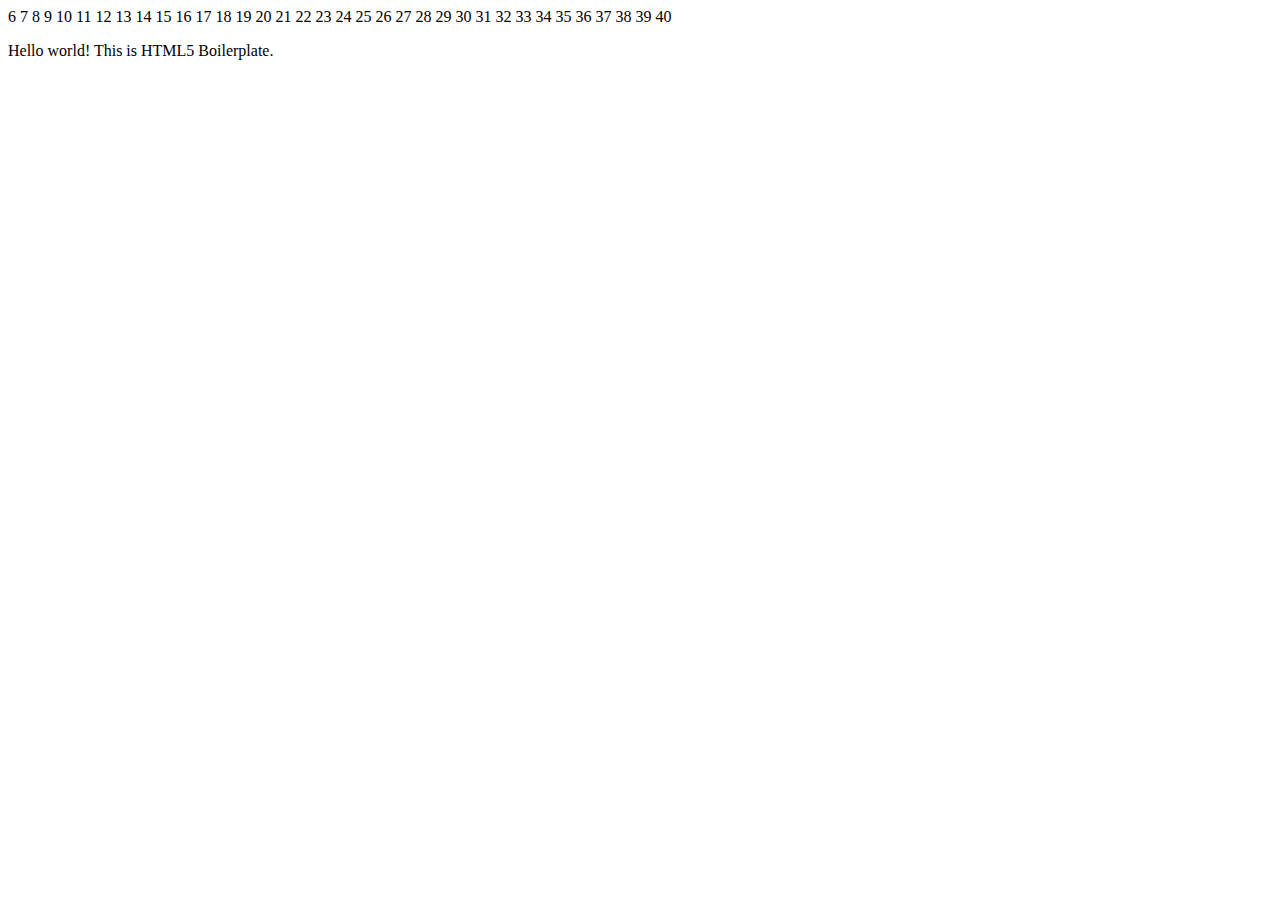
==== index.html @ a2d27dfd "Create index.html" ====
6
7
8
9
10
11
12
13
14
15
16
17
18
19
20
21
22
23
24
25
26
27
28
29
30
31
32
33
34
35
36
37
38
39
40
<!doctype html>
<html class="no-js" lang="">
 
<head>
  <meta charset="utf-8">
  <title></title>
  <meta name="description" content="">
  <meta name="viewport" content="width=device-width, initial-scale=1">
 
  <meta property="og:title" content="">
  <meta property="og:type" content="">
  <meta property="og:url" content="">
  <meta property="og:image" content="">
 
  <link rel="manifest" href="site.webmanifest">
  <link rel="apple-touch-icon" href="icon.png">
  <!-- Place favicon.ico in the root directory -->
 
  <link rel="stylesheet" href="css/normalize.css">
  <link rel="stylesheet" href="css/style.css">
 
  <meta name="theme-color" content="#fafafa">
</head>
 
<body>
 
  <!-- Add your site or application content here -->
  <p>Hello world! This is HTML5 Boilerplate.</p>
  <script src="js/vendor/modernizr-3.11.4.min.js"></script>
  <script src="js/app.js"></script>
 
  <!-- Google Analytics: change UA-XXXXX-Y to be your site's ID. -->
  <script>
    window.ga = function () { ga.q.push(arguments) }; ga.q = []; ga.l = +new Date;
    ga('create', 'UA-XXXXX-Y', 'auto'); ga('set', 'anonymizeIp', true); ga('set', 'transport', 'beacon'); ga('send', 'pageview')
  </script>
  <script src="https://www.google-analytics.com/analytics.js" async></script>
</body>
 
</html>
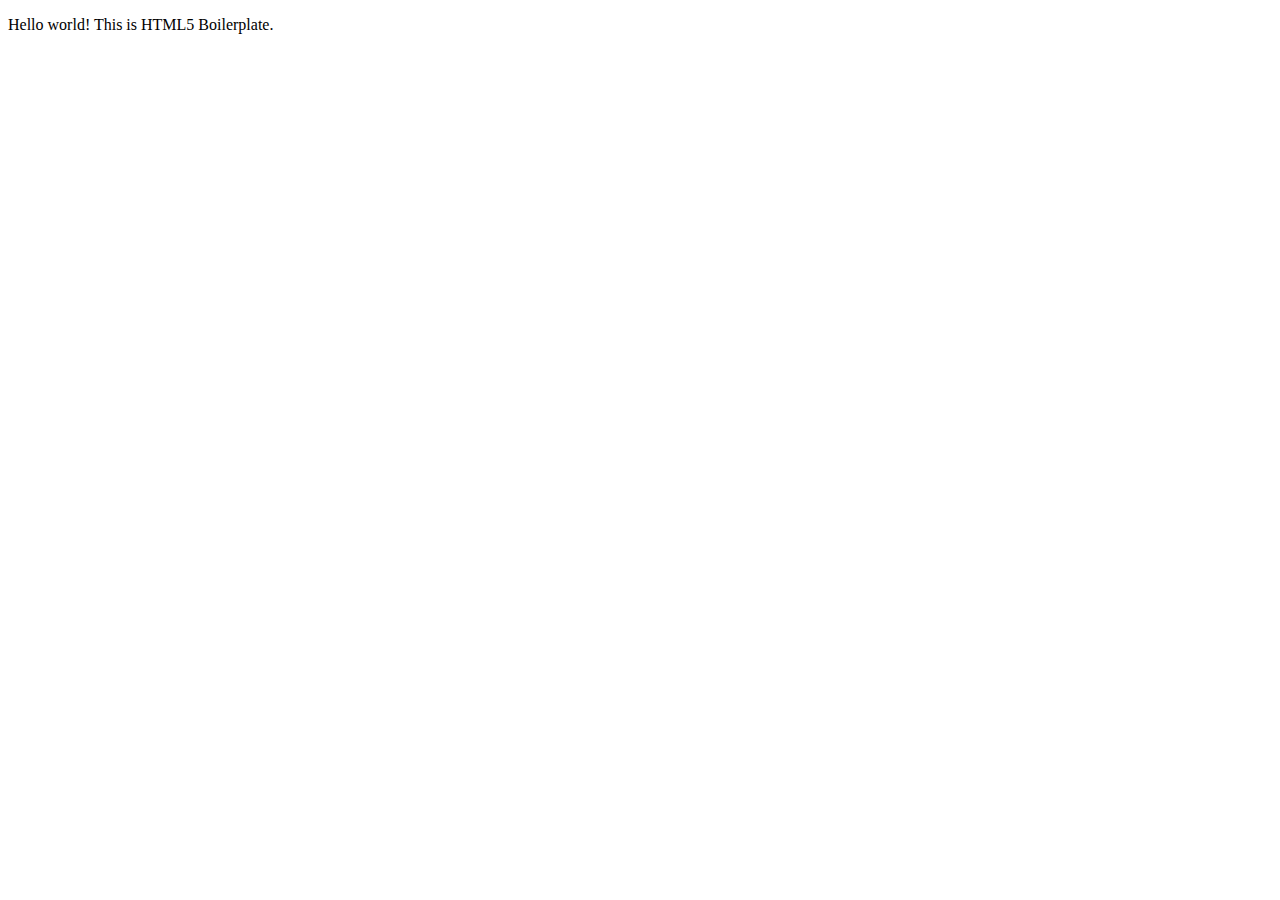
==== commit c78f5df8: "Update index.html" ====
--- a/index.html
+++ b/index.html
@@ -1,39 +1,3 @@
-
-6
-7
-8
-9
-10
-11
-12
-13
-14
-15
-16
-17
-18
-19
-20
-21
-22
-23
-24
-25
-26
-27
-28
-29
-30
-31
-32
-33
-34
-35
-36
-37
-38
-39
-40
 <!doctype html>
 <html class="no-js" lang="">
  
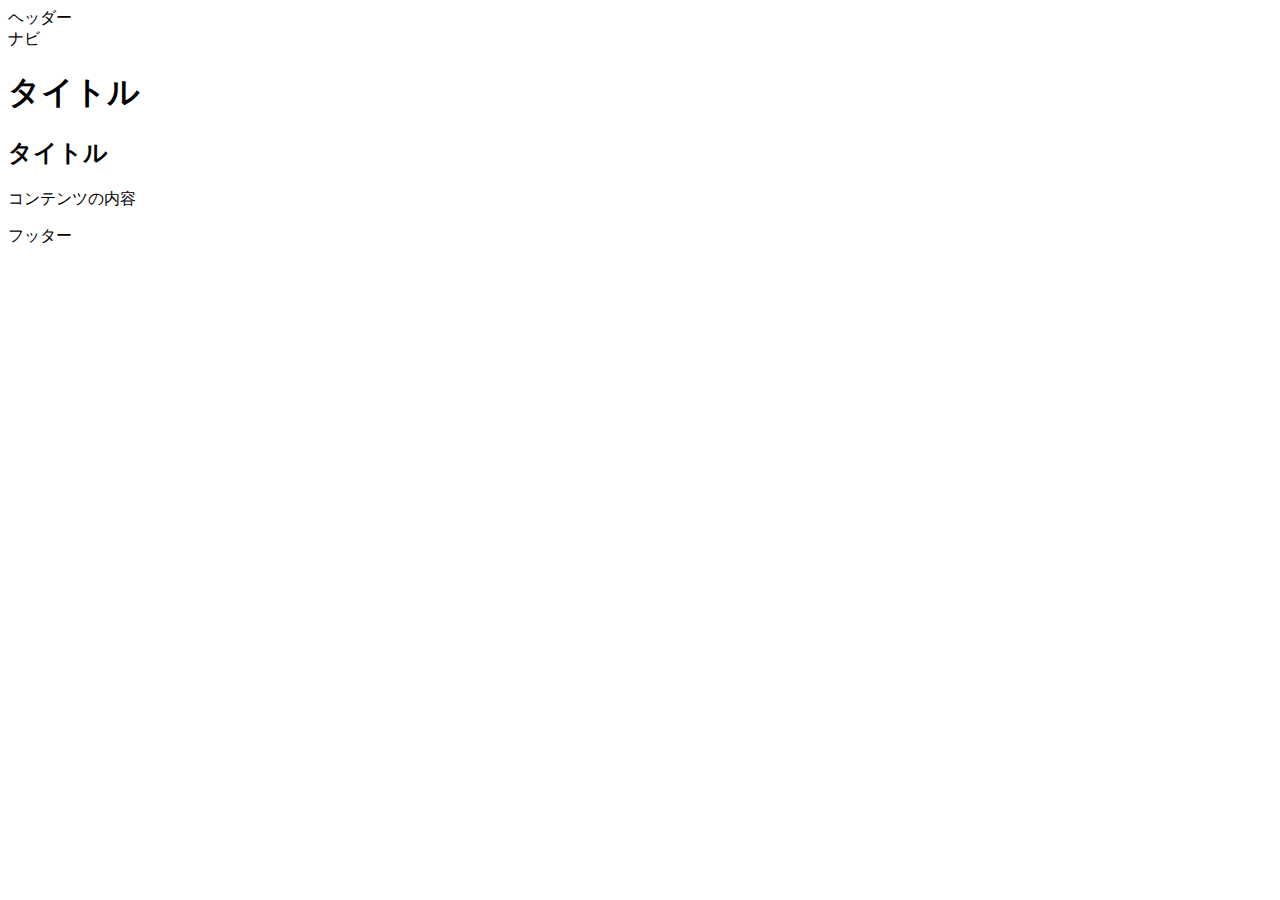
==== commit 813d0b3e: "Update index.html" ====
--- a/index.html
+++ b/index.html
@@ -1,40 +1,36 @@
-<!doctype html>
-<html class="no-js" lang="">
- 
-<head>
-  <meta charset="utf-8">
-  <title></title>
-  <meta name="description" content="">
-  <meta name="viewport" content="width=device-width, initial-scale=1">
- 
-  <meta property="og:title" content="">
-  <meta property="og:type" content="">
-  <meta property="og:url" content="">
-  <meta property="og:image" content="">
- 
-  <link rel="manifest" href="site.webmanifest">
-  <link rel="apple-touch-icon" href="icon.png">
-  <!-- Place favicon.ico in the root directory -->
- 
-  <link rel="stylesheet" href="css/normalize.css">
-  <link rel="stylesheet" href="css/style.css">
- 
-  <meta name="theme-color" content="#fafafa">
-</head>
- 
-<body>
- 
-  <!-- Add your site or application content here -->
-  <p>Hello world! This is HTML5 Boilerplate.</p>
-  <script src="js/vendor/modernizr-3.11.4.min.js"></script>
-  <script src="js/app.js"></script>
- 
-  <!-- Google Analytics: change UA-XXXXX-Y to be your site's ID. -->
-  <script>
-    window.ga = function () { ga.q.push(arguments) }; ga.q = []; ga.l = +new Date;
-    ga('create', 'UA-XXXXX-Y', 'auto'); ga('set', 'anonymizeIp', true); ga('set', 'transport', 'beacon'); ga('send', 'pageview')
-  </script>
-  <script src="https://www.google-analytics.com/analytics.js" async></script>
-</body>
- 
+<!DOCTYPE html>
+<html lang="ja">
+	<head>
+		<meta charset="utf-8">
+		<title>サイトタイトル</title>
+		<meta name="description" content="サイトキャプションを入力">
+		<meta name="keywords" content="サイトキーワードを,で区切って入力">
+		<link rel="stylesheet" href="sample.css">
+		<!--[if lt IE 9]>
+		<script src="http://html5shiv.googlecode.com/svn/trunk/html5.js"></script>
+		<script src="http://css3-mediaqueries-js.googlecode.com/svn/trunk/css3-mediaqueries.js"></script>
+		<![endif]-->
+		<script src="sample.js"></script>
+	</head>
+
+	<body>
+		<!----- ヘッダー ----->
+		<header>ヘッダー</header>
+		<nav>ナビ</nav>
+		<!----- ヘッダー END ----->
+		
+		<!----- メインコンテンツ ----->
+		<article>
+			<h1>タイトル</h1>
+			<section>
+				<h2>タイトル</h2>
+				<p>コンテンツの内容</p>
+			</section>
+		</article>
+		<!----- メインコンテンツ END ----->
+		
+		<!----- フッター ----->
+		<footer>フッター</footer>
+		<!----- フッター END ----->
+	</body>
 </html>
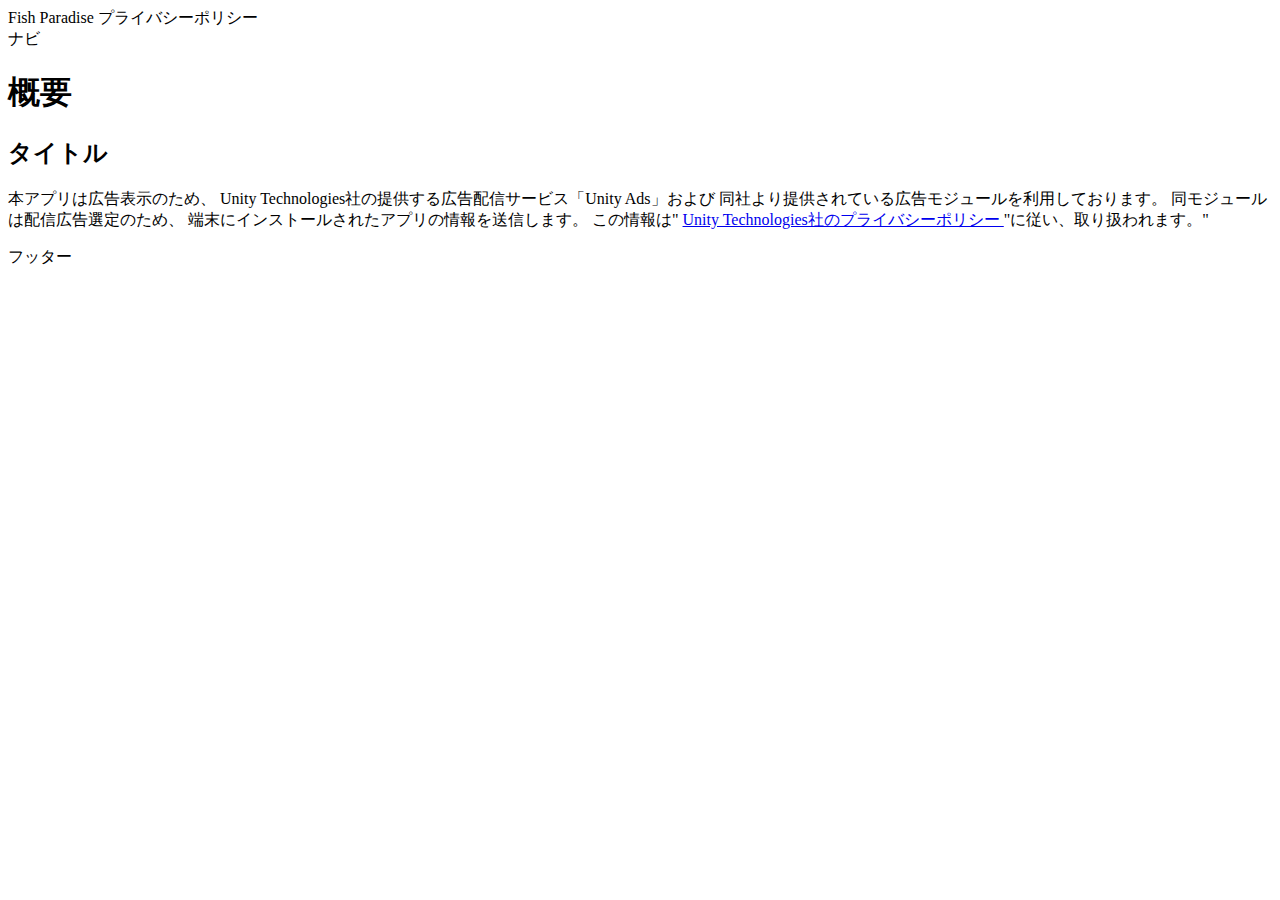
==== commit 19d8a160: "Update index.html" ====
--- a/index.html
+++ b/index.html
@@ -15,16 +15,26 @@
 
 	<body>
 		<!----- ヘッダー ----->
-		<header>ヘッダー</header>
+		<header>Fish Paradise プライバシーポリシー</header>
 		<nav>ナビ</nav>
 		<!----- ヘッダー END ----->
 		
 		<!----- メインコンテンツ ----->
 		<article>
-			<h1>タイトル</h1>
+			<h1>概要</h1>
 			<section>
 				<h2>タイトル</h2>
-				<p>コンテンツの内容</p>
+				
+				<p>
+					本アプリは広告表示のため、
+					Unity Technologies社の提供する広告配信サービス「Unity Ads」および
+					同社より提供されている広告モジュールを利用しております。
+					同モジュールは配信広告選定のため、 端末にインストールされたアプリの情報を送信します。
+					この情報は"
+					<a href="http://unity3d.com/legal/privacy-policy" target="_blank">
+						Unity Technologies社のプライバシーポリシー
+					</a>"に従い、取り扱われます。"
+				</p>
 			</section>
 		</article>
 		<!----- メインコンテンツ END ----->
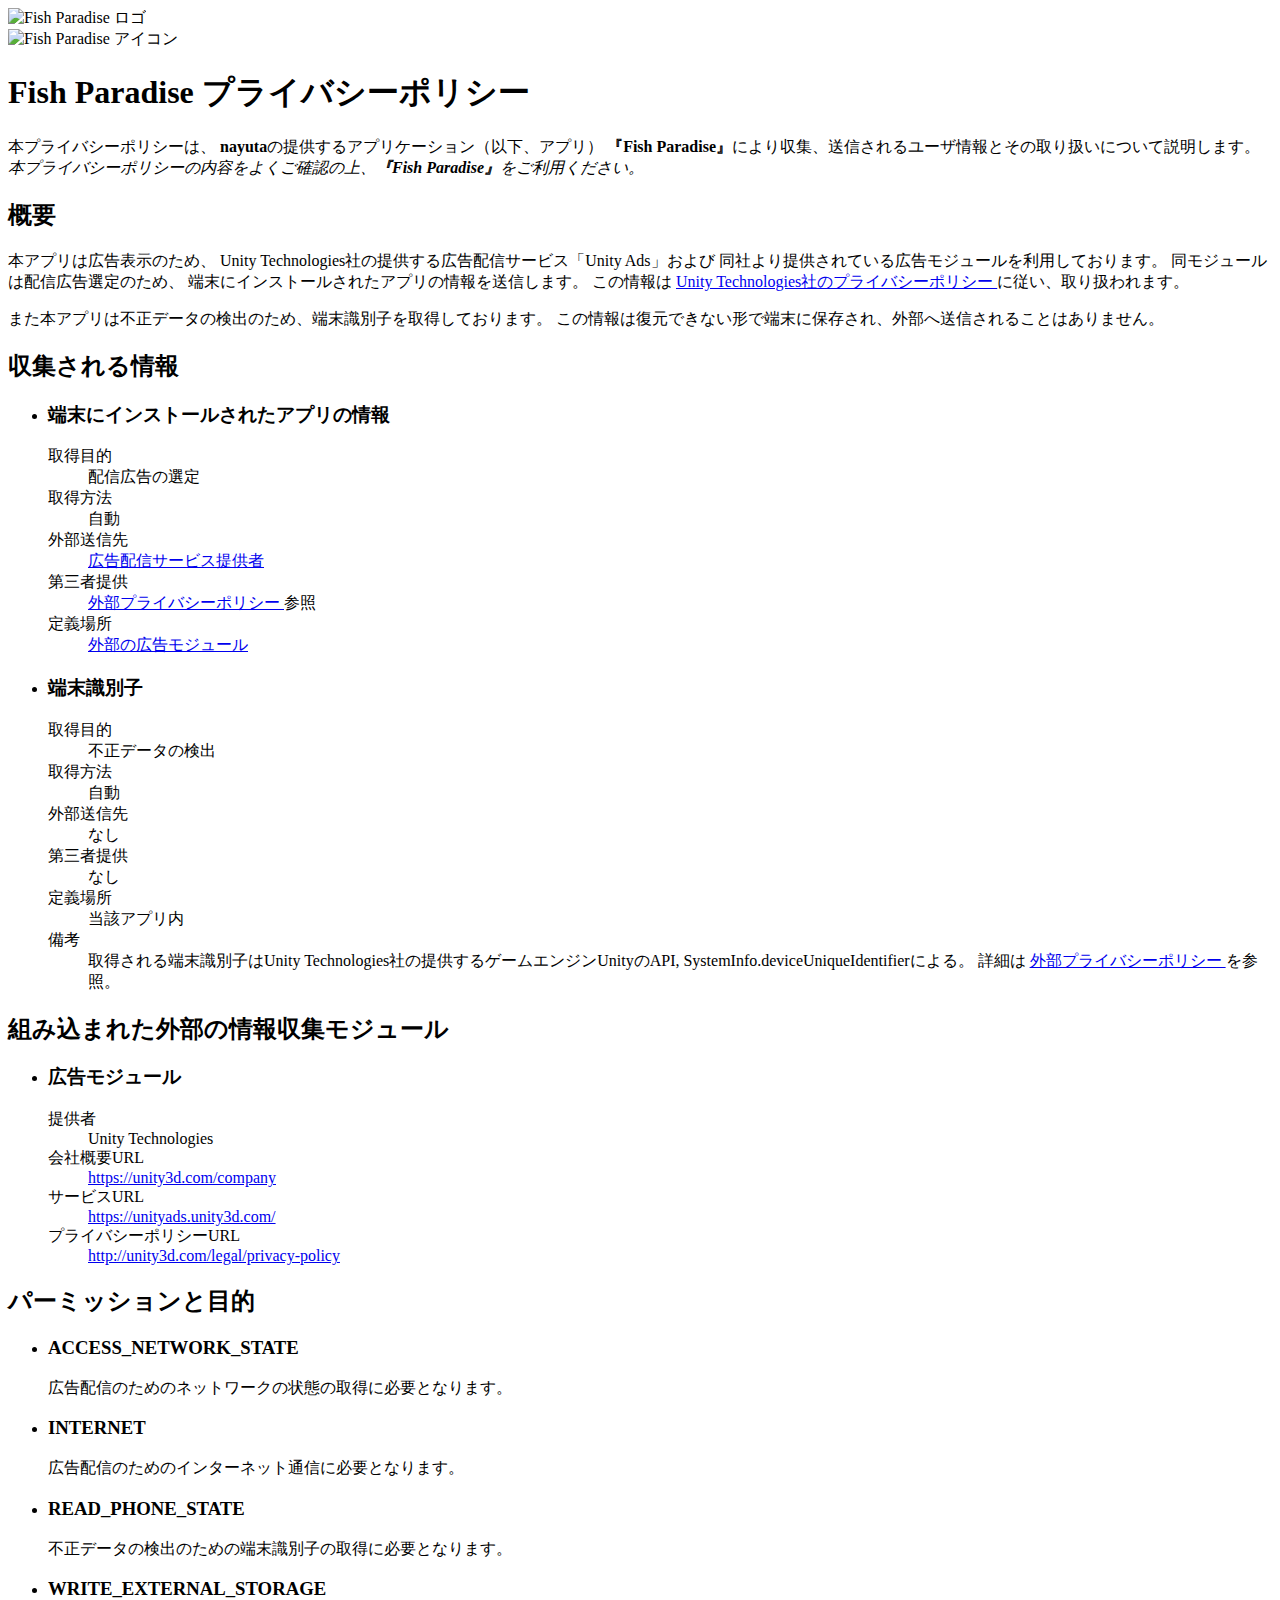
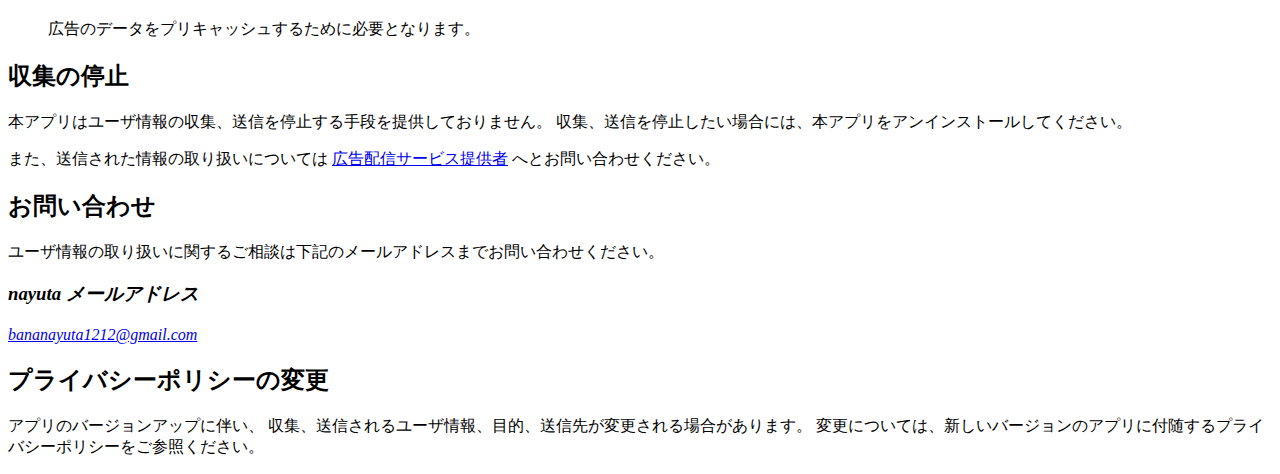
==== commit d5e39101: "Rename privacy-policy-main/index.html to index.html" ====
--- a/index.html
+++ b/index.html
@@ -1,46 +1,192 @@
 <!DOCTYPE html>
 <html lang="ja">
-	<head>
-		<meta charset="utf-8">
-		<title>サイトタイトル</title>
-		<meta name="description" content="サイトキャプションを入力">
-		<meta name="keywords" content="サイトキーワードを,で区切って入力">
-		<link rel="stylesheet" href="sample.css">
-		<!--[if lt IE 9]>
-		<script src="http://html5shiv.googlecode.com/svn/trunk/html5.js"></script>
-		<script src="http://css3-mediaqueries-js.googlecode.com/svn/trunk/css3-mediaqueries.js"></script>
-		<![endif]-->
-		<script src="sample.js"></script>
-	</head>
+<head>
+	<title>Fish Paradise プライバシーポリシー</title>
+	<meta charset="utf-8">
+	<meta name="author" content="F_">
+	<meta name="keywords" content="Fish Paradise,プライバシーポリシー">
+	<meta name="description" content="Fish Paradise プライバシーポリシー">
+	<link rel="stylesheet" type="text/css" href="nayuta.css">
+</head>
+<body>
+	<section>
+		<header id="header">
+			<img src="image/logo.png" alt="Fish Paradise ロゴ" width="2000" height="400" class="logo">
+		</header>
+	</section>
+	<article id="main_area" class="box">
+		<header class="title">
+			<img src="image/shirotama_icon.png" alt="Fish Paradise アイコン" width="192" height="192" class="app_icon">
+			<h1 class="title_text">Fish Paradise プライバシーポリシー</h1>
+		</header>
+		<section>
+			<p>
+				本プライバシーポリシーは、
+				<strong>nayuta</strong>の提供するアプリケーション（以下、アプリ）
+				<strong>『Fish Paradise』</strong>により収集、送信されるユーザ情報とその取り扱いについて説明します。 
+				<em>本プライバシーポリシーの内容をよくご確認の上、<strong>『Fish Paradise』</strong>をご利用ください。</em>
+			</p>
+		</section>
+		<section>
+			<header class="section_header">
+				<h2>概要</h2>
+			</header>
+			<p>
+				本アプリは広告表示のため、
+				Unity Technologies社の提供する広告配信サービス「Unity Ads」および
+				同社より提供されている広告モジュールを利用しております。
+				同モジュールは配信広告選定のため、 端末にインストールされたアプリの情報を送信します。
+				この情報は
+				<a href="http://unity3d.com/legal/privacy-policy" target="_blank">
+					Unity Technologies社のプライバシーポリシー
+				</a>
+				に従い、取り扱われます。
+			</p>
+			<p>
+				また本アプリは不正データの検出のため、端末識別子を取得しております。
+				この情報は復元できない形で端末に保存され、外部へ送信されることはありません。
+			</p>
+		</section>
+		<section>
+			<header class="section_header">
+				<h2>収集される情報</h2>
+			</header>
+			<ul>
+				<li>
+					<h3>端末にインストールされたアプリの情報</h3>
+					<dl class="table">
+						<div><dt>取得目的</dt><dd>配信広告の選定</dd></div>
+						<div><dt>取得方法</dt><dd>自動</dd></div>
+						<div><dt>外部送信先</dt><dd><a href="#ad_module">広告配信サービス提供者</a></dd></div>
+						<div>
+							<dt>第三者提供</dt>
+							<dd>
+								<a href="http://unity3d.com/legal/privacy-policy" target="_blank">
+									外部プライバシーポリシー
+								</a>
+								参照
+							</dd>
+						</div>
+						<div><dt>定義場所</dt><dd><a href="#ad_module">外部の広告モジュール</a></dd></div>
+					</dl>
+				</li>
+				<li>
+					<h3>端末識別子</h3>
+					<dl class="table">
+						<div><dt>取得目的</dt><dd>不正データの検出</dd></div>
+						<div><dt>取得方法</dt><dd>自動</dd></div>
+						<div><dt>外部送信先</dt><dd>なし</dd></div>
+						<div><dt>第三者提供</dt><dd>なし</dd></div>
+						<div><dt>定義場所</dt><dd>当該アプリ内</dd></div>
+						<div>
+							<dt>備考</dt>
+							<dd>
+								取得される端末識別子はUnity Technologies社の提供するゲームエンジンUnityのAPI,
+								SystemInfo.deviceUniqueIdentifierによる。
+								詳細は
+								<a href="http://unity3d.com/legal/privacy-policy" target="_blank">
+									外部プライバシーポリシー
+								</a>
+								を参照。
+							</dd>
+						</div>
+					</dl>
+				</li>
+			</ul>
+		</section>
+		<section>
+			<header class="section_header">
+				<h2>組み込まれた外部の情報収集モジュール</h2>
+			</header>
+			<ul>
+				<li id="ad_module">
+					<h3>広告モジュール</h3>
+					<dl>
+						<dt>提供者</dt><dd>Unity Technologies</dd>
+						<dt>会社概要URL</dt><dd>
+							<a href="https://unity3d.com/company" target="_blank">
+								https://unity3d.com/company
+							</a>
+						</dd>
+						<dt>サービスURL</dt><dd>
+							<a href="https://unityads.unity3d.com/" target="_blank">
+								https://unityads.unity3d.com/
+							</a>
+						</dd>
+						<dt>プライバシーポリシーURL</dt><dd>
+							<a href="http://unity3d.com/legal/privacy-policy" target="_blank">
+								http://unity3d.com/legal/privacy-policy
+							</a>
+						</dd>
+					</dl>
+				</li>
+			</ul>
+		</section>
+		<section>
+			<header class="section_header">
+				<h2>パーミッションと目的</h2>
+			</header>
+			<ul>
+				<li>
+					<h3>ACCESS_NETWORK_STATE</h3>
+					<p>広告配信のためのネットワークの状態の取得に必要となります。</p>
+				</li>
+				<li>
+					<h3>INTERNET</h3>
+					<p>広告配信のためのインターネット通信に必要となります。</p>
+				</li>
+				<li>
+					<h3>READ_PHONE_STATE</h3>
+					<p>不正データの検出のための端末識別子の取得に必要となります。</p>
+				</li>
+				<li>
+					<h3>WRITE_EXTERNAL_STORAGE</h3>
+					<p>広告のデータをプリキャッシュするために必要となります。</p>
+				</li>
+			</ul>
+		</section>
+		<section>
+			<header class="section_header">
+				<h2>収集の停止</h2>
+			</header>
+			<p>
+				本アプリはユーザ情報の収集、送信を停止する手段を提供しておりません。
+				収集、送信を停止したい場合には、本アプリをアンインストールしてください。
+			</p>
+			<p>
+				また、送信された情報の取り扱いについては
+				<a href="#ad_module">広告配信サービス提供者</a>
+				へとお問い合わせください。
+			</p>
+		</section>
+		<section>
+			<header class="section_header">
+				<h2>お問い合わせ</h2>
+			</header>
+			<p>
+				ユーザ情報の取り扱いに関するご相談は下記のメールアドレスまでお問い合わせください。
+			</p>
+			<address class="address">
+				<header>
+					<h3>nayuta メールアドレス</h3>
+				</header>
+				<p>
+					</p><div id="address"><a href="bananayuta1212@gmail.com">bananayuta1212@gmail.com</a></div>
+				<p></p>
+			</address>
+		</section>
+		<section>
+			<header class="section_header">
+				<h2>プライバシーポリシーの変更</h2>
+			</header>
+			<p>
+				アプリのバージョンアップに伴い、
+				収集、送信されるユーザ情報、目的、送信先が変更される場合があります。
+				変更については、新しいバージョンのアプリに付随するプライバシーポリシーをご参照ください。
+			</p>
+		</section>
+		
+	</article>
 
-	<body>
-		<!----- ヘッダー ----->
-		<header>Fish Paradise プライバシーポリシー</header>
-		<nav>ナビ</nav>
-		<!----- ヘッダー END ----->
-		
-		<!----- メインコンテンツ ----->
-		<article>
-			<h1>概要</h1>
-			<section>
-				<h2>タイトル</h2>
-				
-				<p>
-					本アプリは広告表示のため、
-					Unity Technologies社の提供する広告配信サービス「Unity Ads」および
-					同社より提供されている広告モジュールを利用しております。
-					同モジュールは配信広告選定のため、 端末にインストールされたアプリの情報を送信します。
-					この情報は"
-					<a href="http://unity3d.com/legal/privacy-policy" target="_blank">
-						Unity Technologies社のプライバシーポリシー
-					</a>"に従い、取り扱われます。"
-				</p>
-			</section>
-		</article>
-		<!----- メインコンテンツ END ----->
-		
-		<!----- フッター ----->
-		<footer>フッター</footer>
-		<!----- フッター END ----->
-	</body>
-</html>
+
+</body>
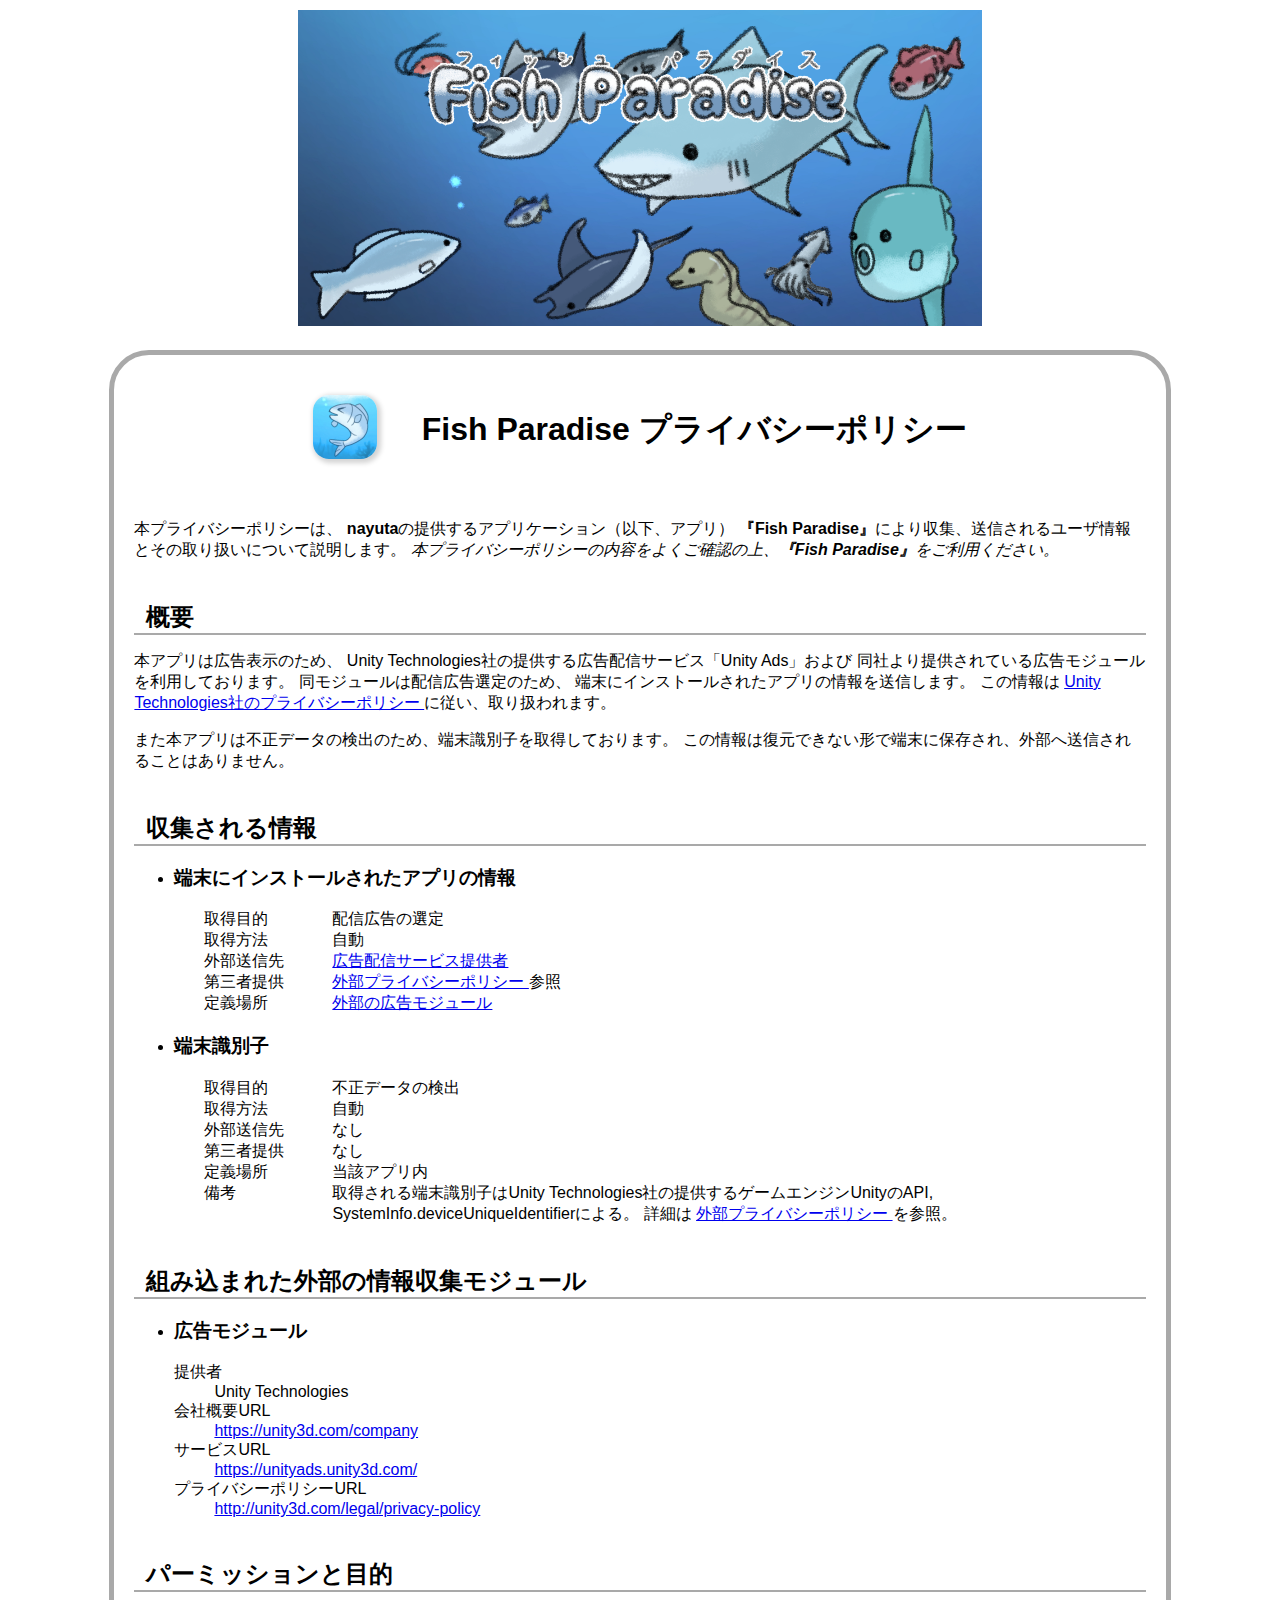
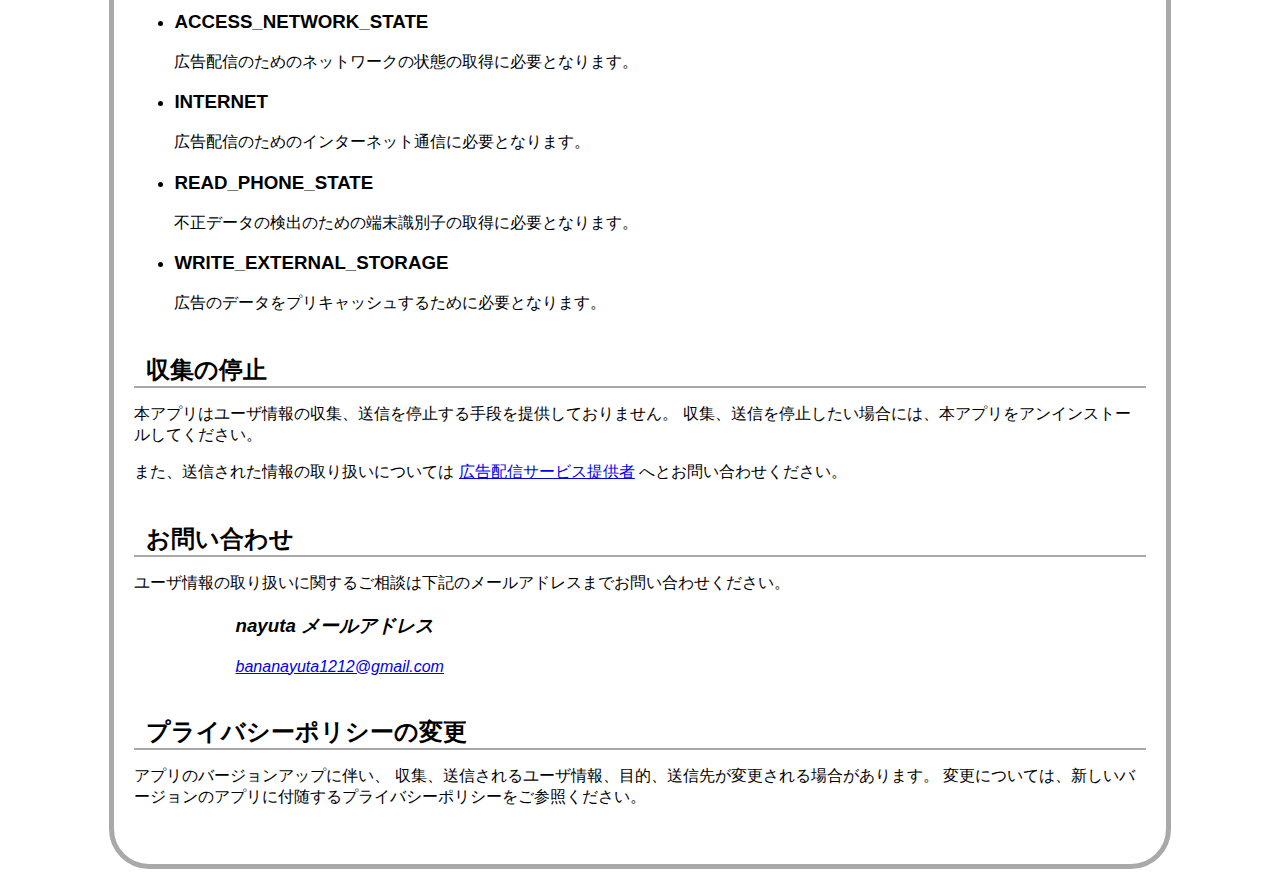
==== commit 896ce613: "Add files via upload" ====
--- a/index.html
+++ b/index.html
@@ -11,12 +11,13 @@
 <body>
 	<section>
 		<header id="header">
-			<img src="image/logo.png" alt="Fish Paradise ロゴ" width="2000" height="400" class="logo">
+			<img src="Resouces/FishParadise.jpg" alt="Fish Paradise ロゴ" width="684" height="316" class="logo">
 		</header>
+		<!-- 2436 1125 -->
 	</section>
 	<article id="main_area" class="box">
 		<header class="title">
-			<img src="image/shirotama_icon.png" alt="Fish Paradise アイコン" width="192" height="192" class="app_icon">
+			<img src="Resouces/Icon.jpg" alt="Fish Paradise アイコン" width="192" height="192" class="app_icon">
 			<h1 class="title_text">Fish Paradise プライバシーポリシー</h1>
 		</header>
 		<section>
--- a/nayuta.css
+++ b/nayuta.css
@@ -0,0 +1,83 @@
+* {
+	font-family: 'Yu Gothic', Meiryo, sans-serif;
+}
+
+#header {
+	text-align: center;
+	margin: 10px auto;
+}
+
+.logo {
+	object-fit: cover;
+	width: 100vw;
+	height: 50vw;
+	min-width: 100px;
+	min-height: 100px;
+	max-width: 684px;
+	max-height: 316px;
+}
+
+#main_area {
+	width: 80%;
+	max-width: 1024px;
+	min-width: 640px;
+	margin: 20px auto;
+}
+
+.box {
+	border: 5px solid darkgray;
+	border-radius: 40px;
+	padding: 40px 20px;
+}
+
+.title {
+	text-align: center;
+	margin-bottom: 60px;
+}
+
+.title_text {
+	display: inline;
+	margin-left: 40px;
+	vertical-align: -0.5ex;
+}
+
+.app_icon {
+	display: inline-block;
+	width: 64px;
+	height: 64px;
+	vertical-align: middle;
+	border-radius: 16px;
+	box-shadow: 2px 2px 5px 2px lightgray;
+}
+
+.section_header {
+	margin-top: 40px;
+	border-bottom: 2px solid darkgray;
+}
+
+.section_header > * {
+	margin: 0px 0px 0px 0.5em;
+}
+
+dl.table {
+	display: table;
+	margin: 5px 30px;
+}
+
+dl.table > div {
+	display: table-row;
+}
+
+dl.table > div > dt {
+	display: table-cell;
+	width: 8em;	
+}
+
+dl.table > div > dd {
+	display: table-cell;
+}
+
+.address {
+	width: 80%;
+	margin: 5px auto;
+}
